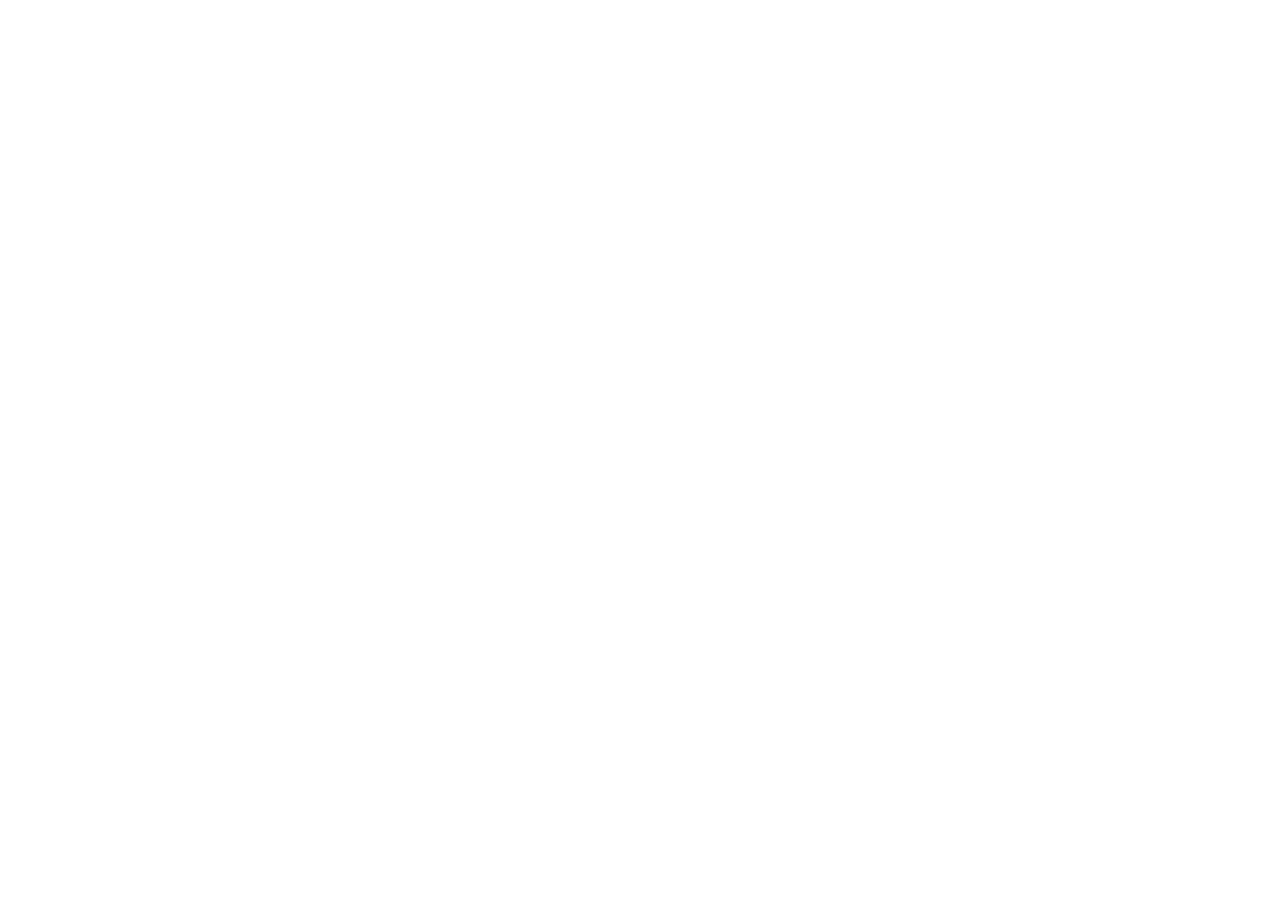
==== index.html @ fd66cc71 "Added four blank html documents" ====
<!DOCTYPE html>
<html lang="en">
<head>
    <meta charset="UTF-8">
    <meta http-equiv="X-UA-Compatible" content="IE=edge">
    <meta name="viewport" content="width=device-width, initial-scale=1.0">
    <title>Document</title>
</head>
<body>
    
</body>
</html>
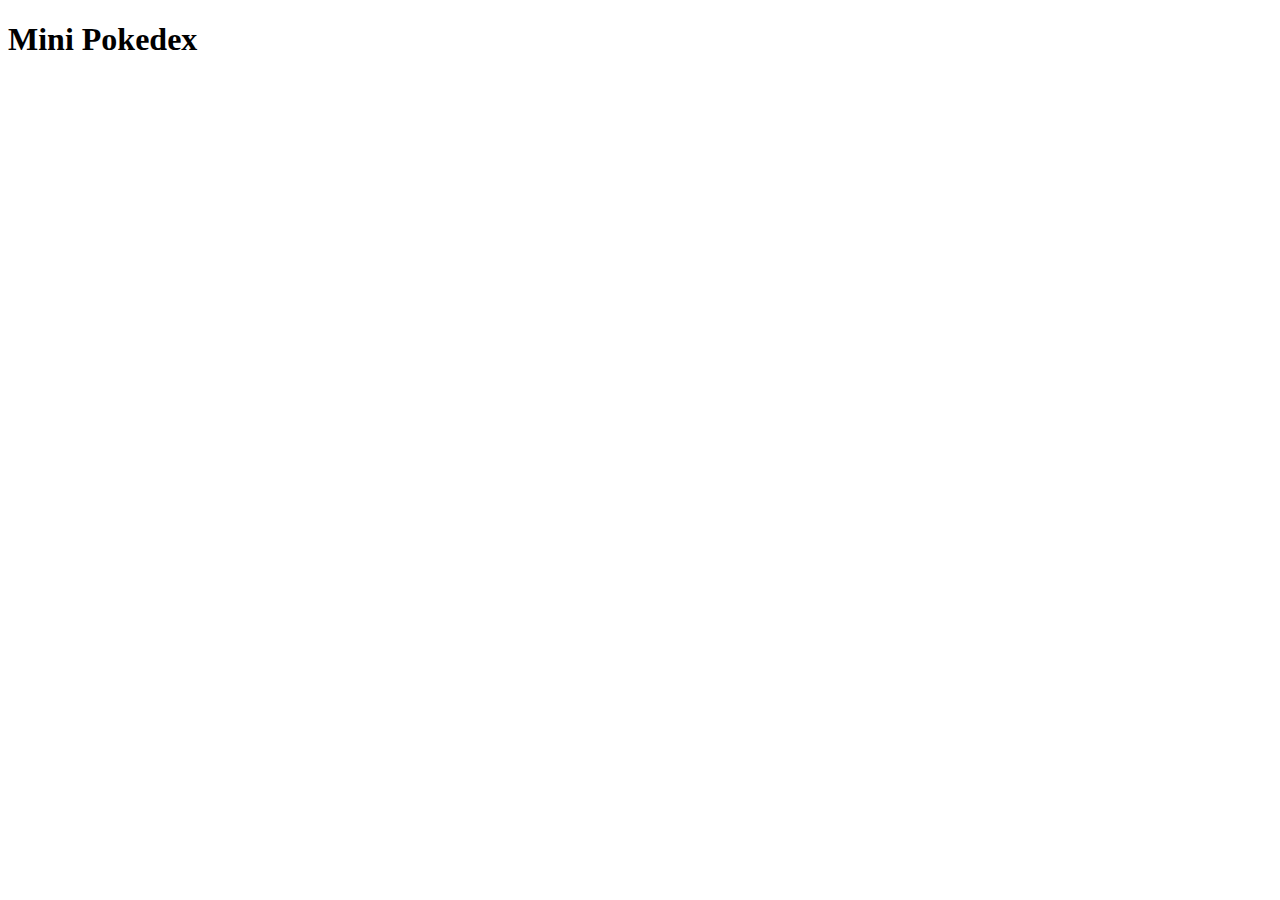
==== commit 08abfa44: "created branches" ====
--- a/index.html
+++ b/index.html
@@ -4,9 +4,29 @@
     <meta charset="UTF-8">
     <meta http-equiv="X-UA-Compatible" content="IE=edge">
     <meta name="viewport" content="width=device-width, initial-scale=1.0">
-    <title>Document</title>
+    <link rel="stylesheet" href="css/main.css">
+    <title>Mini PokeDex</title>
 </head>
-<body>
+<body id="home">
+    <h1>Mini Pokedex</h1>
+
+    <!-- charmander -->
+    <section>
+<div class="card">
+<img src="">
+
+</div>
+</section>
+
+    <!-- charmeleon -->
+    <section>
     
+    
+    </section>
+    <!-- charizard -->
+    <section>
+    
+    
+    </section>
 </body>
 </html>--- a/css/main.css
+++ b/css/main.css
@@ -0,0 +1,3 @@
+.home {
+  margin: 0;
+}/*# sourceMappingURL=main.css.map */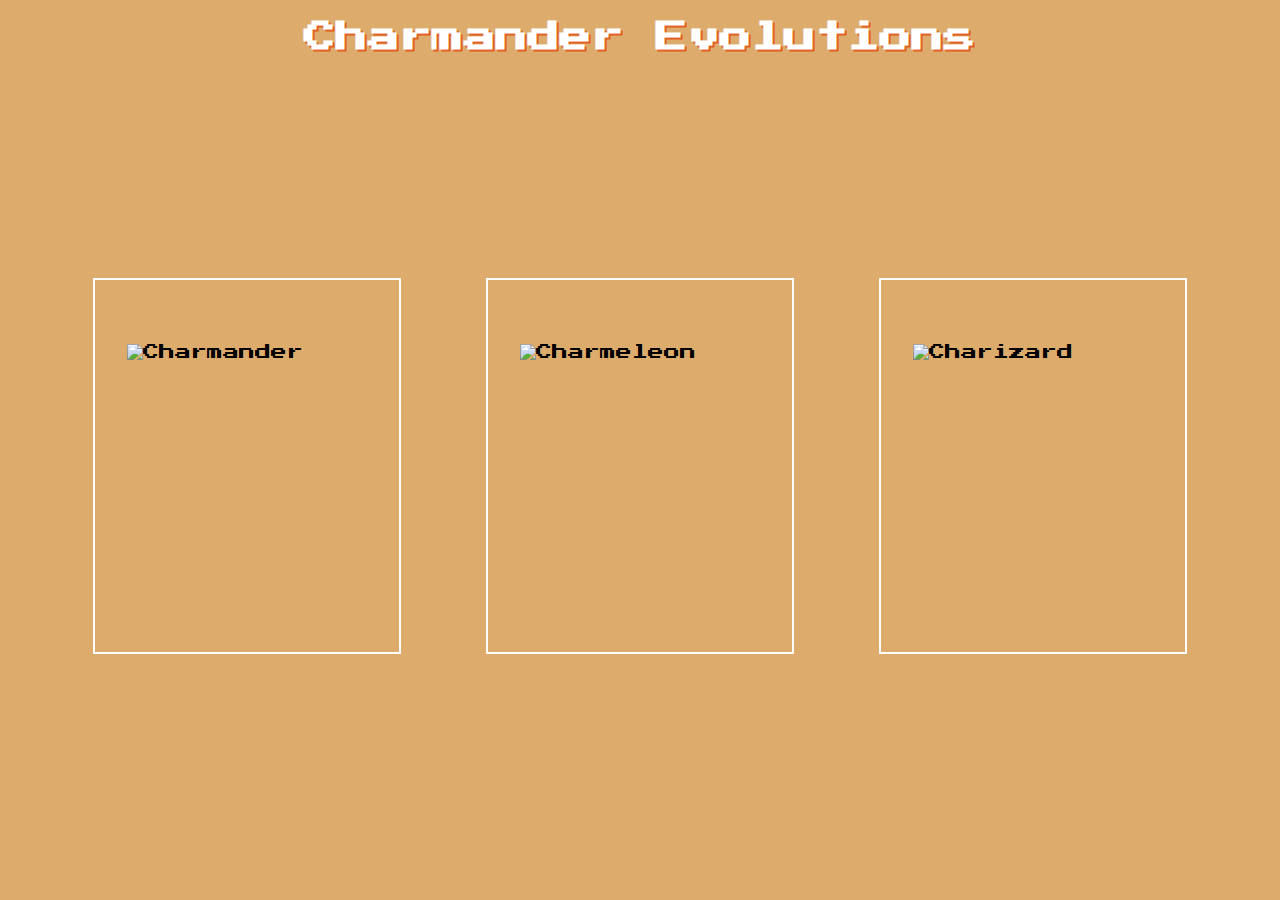
==== commit 39b53aac: "start" ====
--- a/index.html
+++ b/index.html
@@ -4,29 +4,20 @@
     <meta charset="UTF-8">
     <meta http-equiv="X-UA-Compatible" content="IE=edge">
     <meta name="viewport" content="width=device-width, initial-scale=1.0">
-    <link rel="stylesheet" href="css/main.css">
-    <title>Mini PokeDex</title>
+    <title>Mini Pokedex</title>
+    <link rel="preconnect" href="https://fonts.googleapis.com">
+<link rel="preconnect" href="https://fonts.gstatic.com" crossorigin>
+<link href="https://fonts.googleapis.com/css2?family=Luckiest+Guy&family=Press+Start+2P&display=swap" rel="stylesheet">
+<link rel="stylesheet" href="sass/main.css">
 </head>
-<body id="home">
-    <h1>Mini Pokedex</h1>
+<body>
+    <h1>Charmander Evolutions</h1>
+<div class="imgFlex">
 
-    <!-- charmander -->
-    <section>
-<div class="card">
-<img src="">
+    <img class="cardStyle" src="images/charmander.jpg" width="240em" height="260em" alt="Charmander">
 
+    <img class="cardStyle" src="images/charmeleon.jpg" width="240em" height="260em"  alt="Charmeleon">
+    <img class="cardStyle" src="images/charizard.jpg" width="240em" height="260em"  alt="Charizard">
 </div>
-</section>
-
-    <!-- charmeleon -->
-    <section>
-    
-    
-    </section>
-    <!-- charizard -->
-    <section>
-    
-    
-    </section>
 </body>
 </html>--- a/sass/main.css
+++ b/sass/main.css
@@ -0,0 +1,31 @@
+body {
+  font-family: 'Press Start 2P', cursive;
+  background-color: #ddac6d;
+}
+
+h1 {
+  text-align: center;
+  color: white;
+  text-shadow: 2px 2px #e25e20;
+}
+
+h1:hover {
+  color: #e25e20;
+  text-shadow: 2px 2px white;
+}
+
+.imgFlex {
+  margin-top: 25vh;
+  display: -webkit-box;
+  display: -ms-flexbox;
+  display: flex;
+  -webkit-box-pack: space-evenly;
+      -ms-flex-pack: space-evenly;
+          justify-content: space-evenly;
+}
+
+.cardStyle {
+  border: 2px solid white;
+  padding: 4em 2em 3em;
+}
+/*# sourceMappingURL=main.css.map */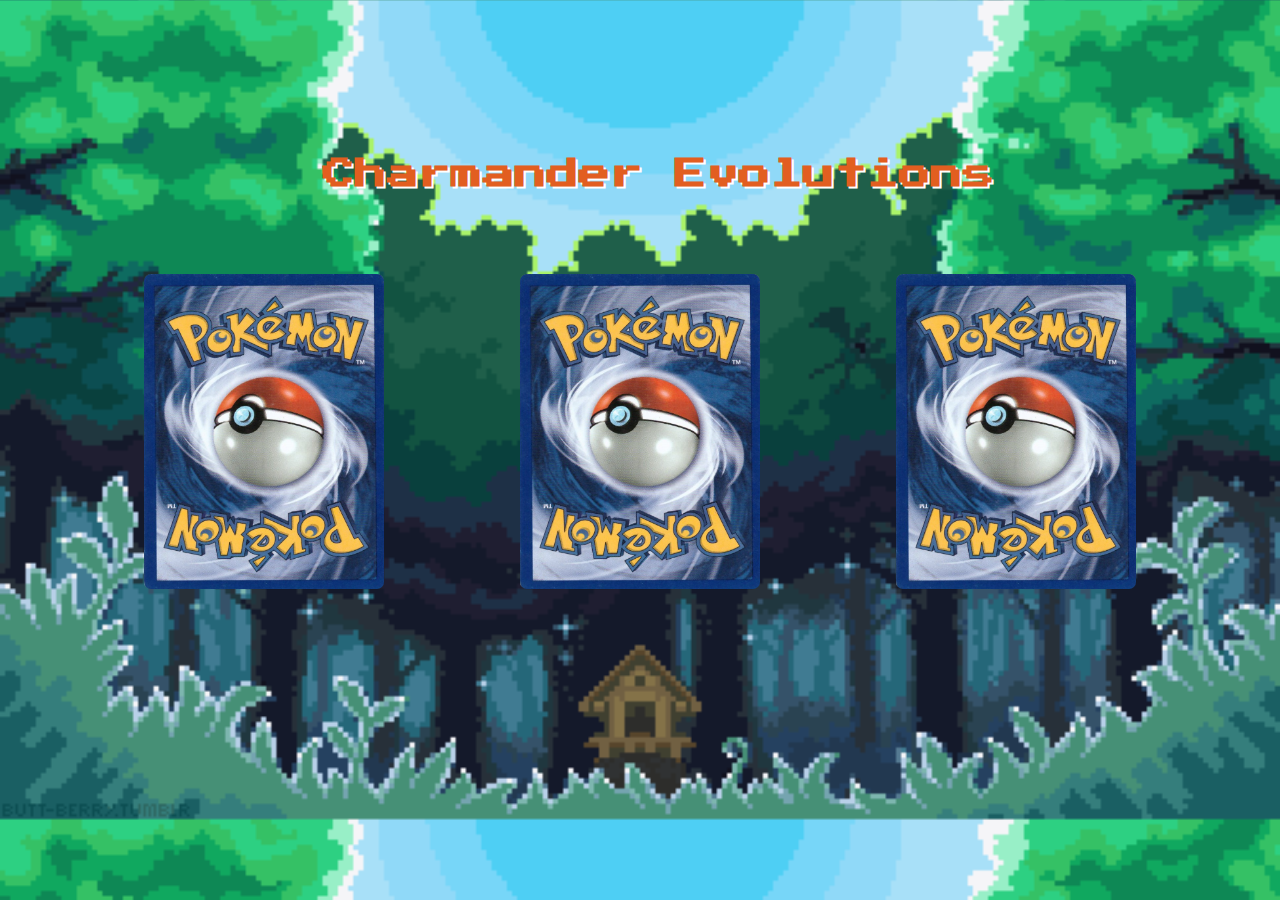
==== commit cd64c80d: "background + cards" ====
--- a/index.html
+++ b/index.html
@@ -14,10 +14,11 @@
     <h1>Charmander Evolutions</h1>
 <div class="imgFlex">
 
-    <img class="cardStyle" src="images/charmander.jpg" width="240em" height="260em" alt="Charmander">
+    <img class="cardStyle" src="images/pokemonCard.jpg" width="240em" height="315em" alt="Charmander">
 
-    <img class="cardStyle" src="images/charmeleon.jpg" width="240em" height="260em"  alt="Charmeleon">
-    <img class="cardStyle" src="images/charizard.jpg" width="240em" height="260em"  alt="Charizard">
+    <img class="cardStyle" src="images/pokemonCard.jpg" width="240em" height="315em"  alt="Charmeleon">
+
+    <img class="cardStyle" src="images/pokemonCard.jpg" width="240em" height="315em"  alt="Charizard">
 </div>
 </body>
 </html>--- a/sass/main.css
+++ b/sass/main.css
@@ -1,21 +1,25 @@
 body {
   font-family: 'Press Start 2P', cursive;
-  background-color: #ddac6d;
+  background-image: url("../images/back3.gif");
+  background-color: #8addad;
+  background-size: cover;
 }
 
 h1 {
+  margin-top: 17.6vh;
+  margin-bottom: 2.6em;
   text-align: center;
+  color: #e25e20;
+  margin-left: 1.2em;
+  text-shadow: 2px 2px white;
+}
+
+h1:hover {
   color: white;
   text-shadow: 2px 2px #e25e20;
 }
 
-h1:hover {
-  color: #e25e20;
-  text-shadow: 2px 2px white;
-}
-
 .imgFlex {
-  margin-top: 25vh;
   display: -webkit-box;
   display: -ms-flexbox;
   display: flex;
@@ -25,7 +29,6 @@
 }
 
 .cardStyle {
-  border: 2px solid white;
-  padding: 4em 2em 3em;
+  border-radius: 7px;
 }
 /*# sourceMappingURL=main.css.map */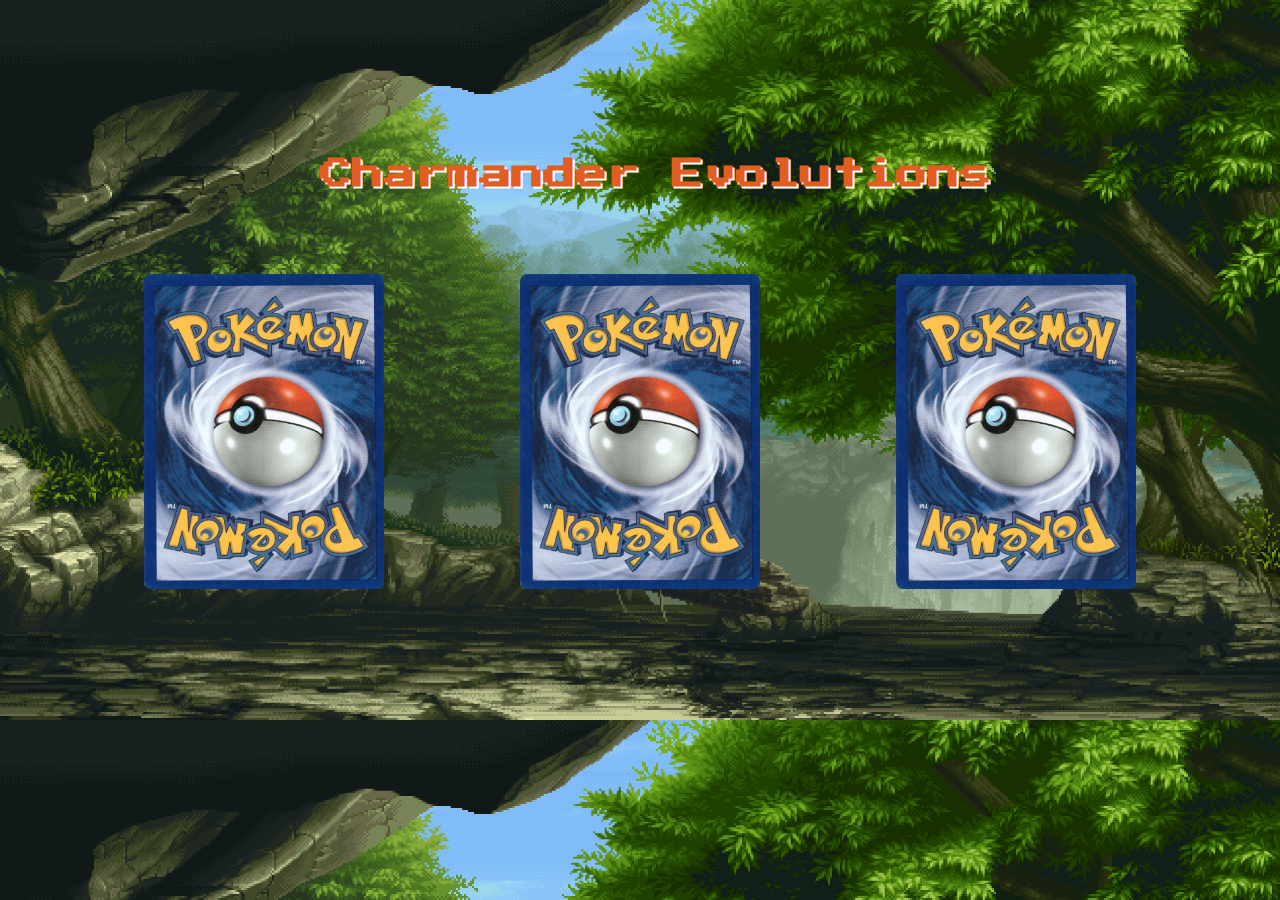
==== commit 1fff1abb: "Moved around files to make more sense in the folder structure" ====
--- a/index.html
+++ b/index.html
@@ -8,7 +8,7 @@
     <link rel="preconnect" href="https://fonts.googleapis.com">
 <link rel="preconnect" href="https://fonts.gstatic.com" crossorigin>
 <link href="https://fonts.googleapis.com/css2?family=Luckiest+Guy&family=Press+Start+2P&display=swap" rel="stylesheet">
-<link rel="stylesheet" href="sass/main.css">
+<link rel="stylesheet" href="css/main.css">
 </head>
 <body>
     <h1>Charmander Evolutions</h1>
--- a/css/main.css
+++ b/css/main.css
@@ -0,0 +1,28 @@
+body {
+  font-family: "Press Start 2P", cursive;
+  background-image: url("../images/back5.webp");
+  background-color: rgb(138, 221, 173);
+  background-size: cover;
+}
+
+h1 {
+  margin-top: 17.6vh;
+  margin-bottom: 2.6em;
+  text-align: center;
+  color: rgb(226, 94, 32);
+  margin-left: 1em;
+  text-shadow: 2px 2px white;
+}
+h1:hover {
+  color: white;
+  text-shadow: 2px 2px rgb(226, 94, 32);
+}
+
+.imgFlex {
+  display: flex;
+  justify-content: space-evenly;
+}
+
+.cardStyle {
+  border-radius: 7px;
+}/*# sourceMappingURL=main.css.map */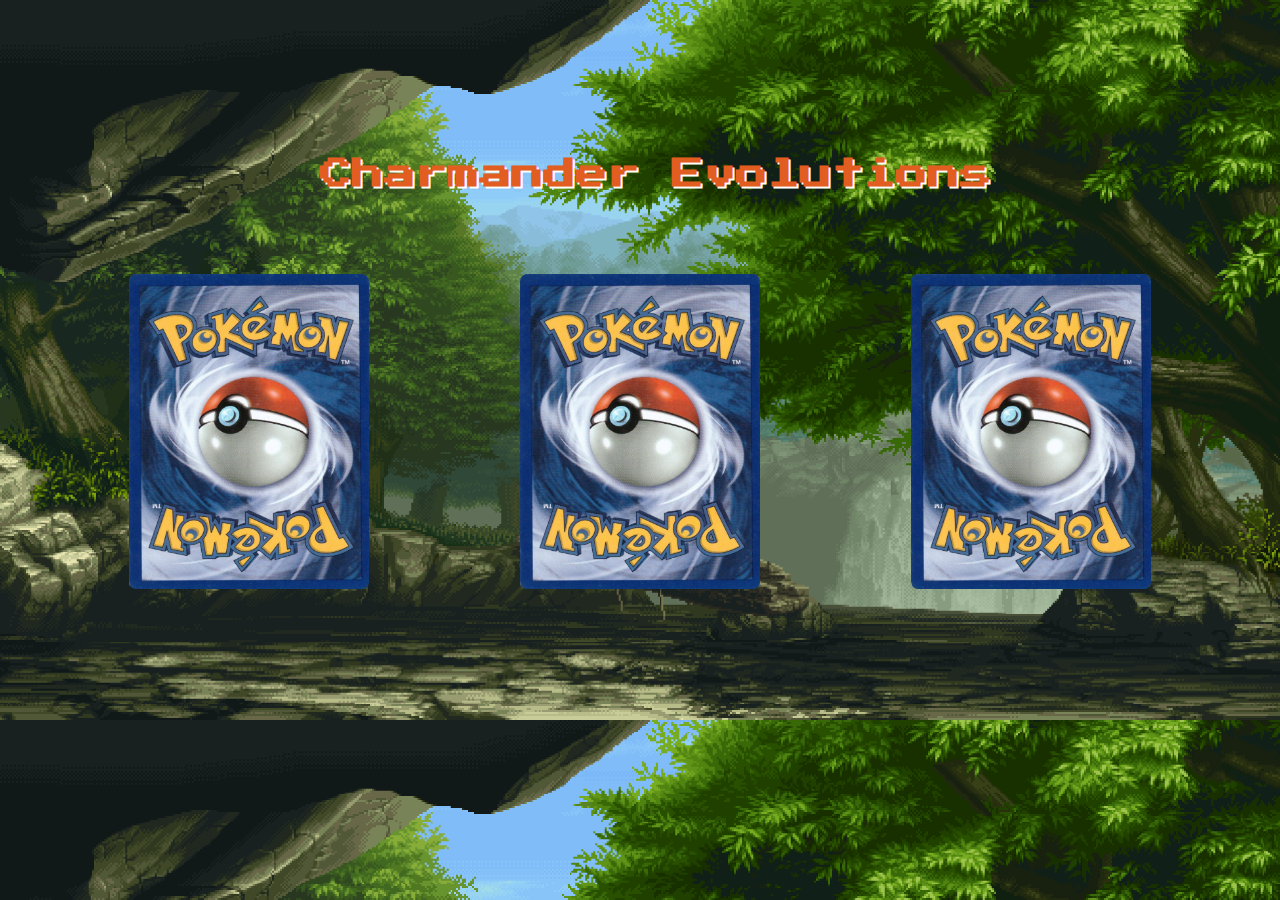
==== commit c3e18db8: "Added a flipping effect to the cards on the home page" ====
--- a/index.html
+++ b/index.html
@@ -14,11 +14,38 @@
     <h1>Charmander Evolutions</h1>
 <div class="imgFlex">
 
-    <img class="cardStyle" src="images/pokemonCard.jpg" width="240em" height="315em" alt="Charmander">
+    <div class="card">
+        <div class="innerCard">
+            <div class="front">
+                <img class="cardStyle" src="images/pokemonCard.jpg" width="240em" height="315em" alt="Charmander">
+            </div>
+            <div class="back">
+                <img class="cardStyle" src="images/charmander.png" width="240em" height="315em" alt="Charmander">
+            </div>
+        </div>
+    </div>
 
-    <img class="cardStyle" src="images/pokemonCard.jpg" width="240em" height="315em"  alt="Charmeleon">
+    <div class="card">
+        <div class="innerCard">
+            <div class="front">
+                <img class="cardStyle" src="images/pokemonCard.jpg" width="240em" height="315em" alt="Charmeleon">
+            </div>
+            <div class="back">
+                <img class="cardStyle" src="images/charmeleon.png" width="240em" height="315em" alt="Charmeleon">
+            </div>
+        </div>
+    </div>
 
-    <img class="cardStyle" src="images/pokemonCard.jpg" width="240em" height="315em"  alt="Charizard">
+    <div class="card">
+        <div class="innerCard">
+            <div class="front">
+                <img class="cardStyle" src="images/pokemonCard.jpg" width="240em" height="315em" alt="Charizard">
+            </div>
+            <div class="back">
+                <img class="cardStyle" src="images/charizard.png" width="240em" height="315em" alt="Charizard">
+            </div>
+        </div>
+    </div>
 </div>
 </body>
 </html>--- a/css/main.css
+++ b/css/main.css
@@ -1,7 +1,46 @@
+.cardStyle {
+  border-radius: 7px;
+  background-color: white;
+}
+
+.card {
+  width: 300px;
+  height: auto;
+  perspective: 1000px;
+}
+
+.innerCard {
+  position: relative;
+  width: 100%;
+  height: 100%;
+  text-align: center;
+  transition: transform 0.8s;
+  transform-style: preserve-3d;
+}
+
+/* Do an horizontal flip when you move the mouse over the flip box container */
+.card:hover .innerCard {
+  transform: rotateY(180deg);
+}
+
+/* Position the front and back side */
+.front,
+.back {
+  position: absolute;
+  width: 100%;
+  height: 100%;
+  backface-visibility: hidden;
+}
+
+/* Style the back side */
+.back {
+  transform: rotateY(180deg);
+}
+
 body {
-  font-family: "Press Start 2P", cursive;
+  font-family: 'Press Start 2P', cursive;
   background-image: url("../images/back5.webp");
-  background-color: rgb(138, 221, 173);
+  background-color: #8addad;
   background-size: cover;
 }
 
@@ -9,20 +48,18 @@
   margin-top: 17.6vh;
   margin-bottom: 2.6em;
   text-align: center;
-  color: rgb(226, 94, 32);
+  color: #e25e20;
   margin-left: 1em;
   text-shadow: 2px 2px white;
 }
+
 h1:hover {
   color: white;
-  text-shadow: 2px 2px rgb(226, 94, 32);
+  text-shadow: 2px 2px #e25e20;
 }
 
 .imgFlex {
   display: flex;
   justify-content: space-evenly;
 }
-
-.cardStyle {
-  border-radius: 7px;
-}/*# sourceMappingURL=main.css.map */+/*# sourceMappingURL=main.css.map */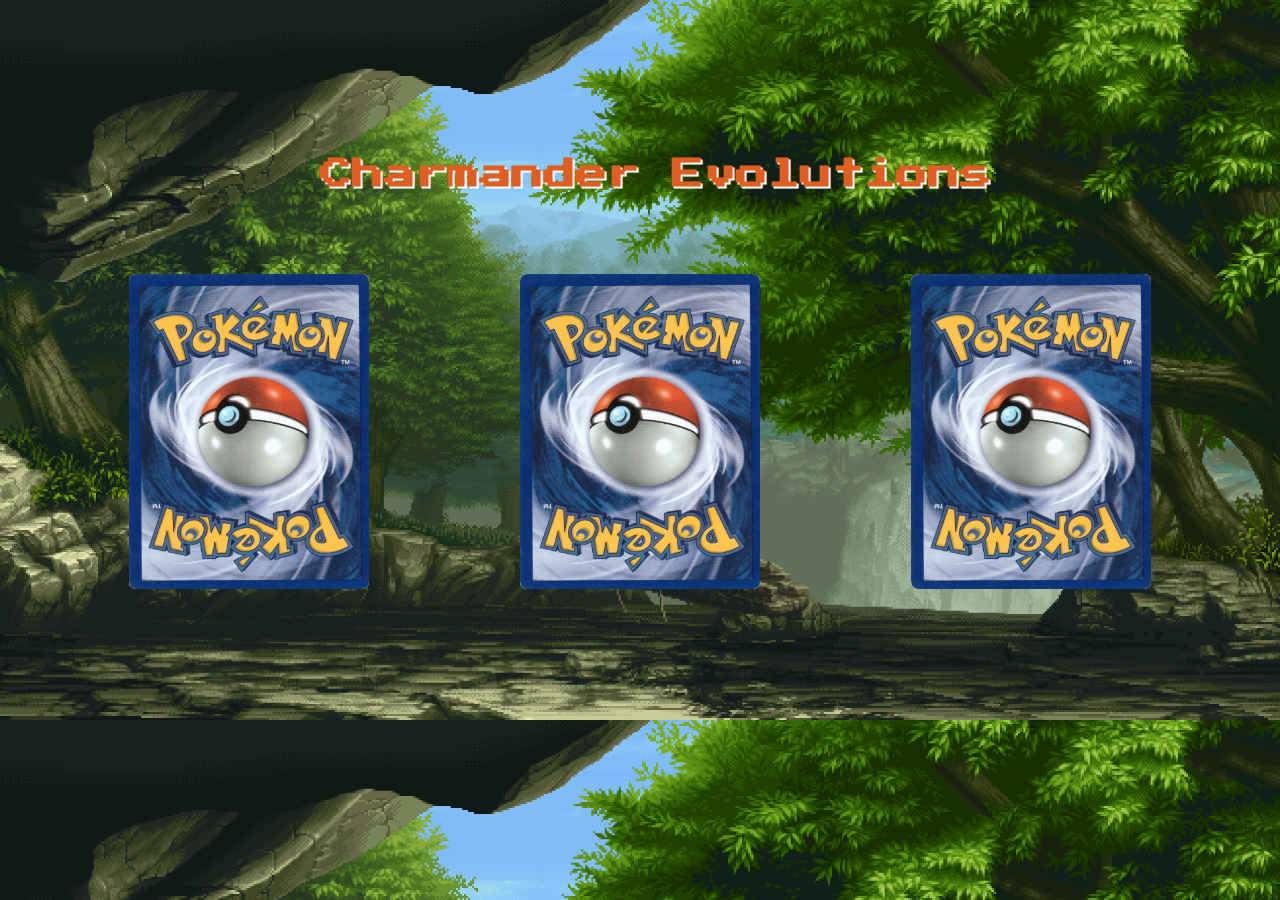
==== commit d339066e: "displayed json content + style" ====
--- a/index.html
+++ b/index.html
@@ -20,7 +20,7 @@
                 <img class="cardStyle" src="images/pokemonCard.jpg" width="240em" height="315em" alt="Charmander">
             </div>
             <div class="back">
-                <img class="cardStyle" src="images/charmander.png" width="240em" height="315em" alt="Charmander">
+                <a href="charmander.html">  <img class="cardStyle" src="images/charmander.png" width="240em" height="315em" alt="Charmander"></a>
             </div>
         </div>
     </div>
@@ -31,7 +31,7 @@
                 <img class="cardStyle" src="images/pokemonCard.jpg" width="240em" height="315em" alt="Charmeleon">
             </div>
             <div class="back">
-                <img class="cardStyle" src="images/charmeleon.png" width="240em" height="315em" alt="Charmeleon">
+               <a href="charmeleon.html"><img class="cardStyle" src="images/charmeleon.png" width="240em" height="315em" alt="Charmeleon"></a>
             </div>
         </div>
     </div>
@@ -42,7 +42,7 @@
                 <img class="cardStyle" src="images/pokemonCard.jpg" width="240em" height="315em" alt="Charizard">
             </div>
             <div class="back">
-                <img class="cardStyle" src="images/charizard.png" width="240em" height="315em" alt="Charizard">
+                <a href="charizard.html">  <img class="cardStyle" src="images/charizard.png" width="240em" height="315em" alt="Charizard"></a>
             </div>
         </div>
     </div>
